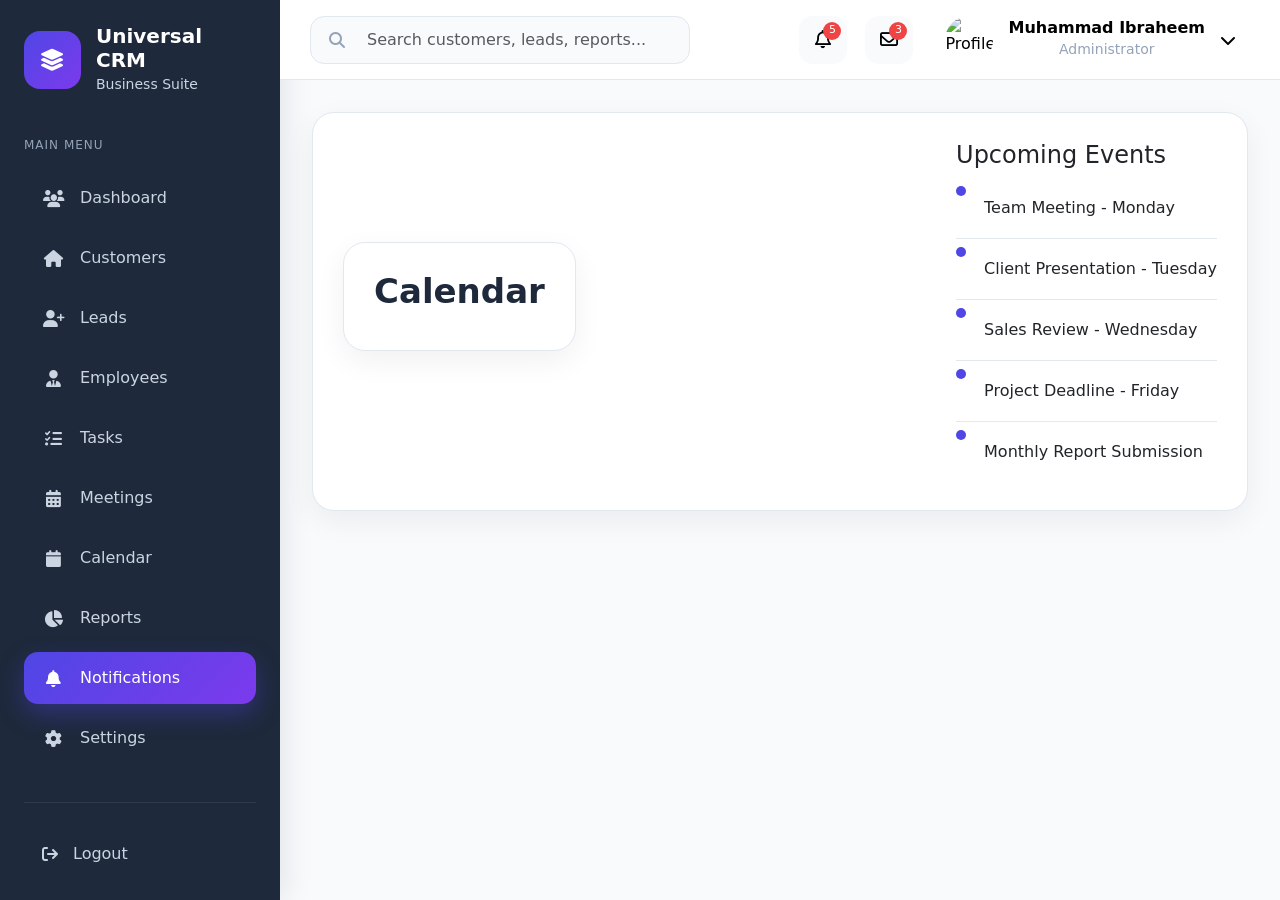
==== calenders.html @ 845adb65 "Day 3 & 4 Completed" ====
<!DOCTYPE html>
<html lang="en">

<head>

    <meta charset="UTF-8">

    <meta name="viewport" content="width=device-width, initial-scale=1.0">

    <title>Calenders | Universal CRM</title>

    <!-- Google Font -->

    <link rel="preconnect" href="https://fonts.googleapis.com">

    <link rel="preconnect" href="https://fonts.gstatic.com" crossorigin>

    <link href="https://fonts.googleapis.com/css2?family=Poppins:wght@300;400;500;600;700&display=swap"
        rel="stylesheet">

    <!-- Bootstrap -->

    <link href="https://cdn.jsdelivr.net/npm/bootstrap@5.3.3/dist/css/bootstrap.min.css" rel="stylesheet">

    <!-- Font Awesome -->

    <link rel="stylesheet" href="https://cdnjs.cloudflare.com/ajax/libs/font-awesome/6.6.0/css/all.min.css">

    <!-- CSS -->

    <link rel="stylesheet" href="css/style.css">

    <link rel="stylesheet" href="css/dashboard.css">

    <link rel="stylesheet" href="css/customers.css">
    <link rel="stylesheet" href="css/employees.css">
    <link rel="stylesheet" href="css/settings.css">

    <link rel="stylesheet" href="css/responsive.css">

</head>

<body>

    <!-- Mobile Overlay -->

    <div class="sidebar-overlay"></div>

    <div class="dashboard-wrapper">
        <!-- ================= SIDEBAR ================= -->

        <aside class="sidebar">

            <!-- Logo -->

            <div class="sidebar-header">

                <div class="sidebar-logo">

                    <i class="fa-solid fa-layer-group"></i>

                </div>

                <div>

                    <h4>Universal CRM</h4>

                    <small>Business Suite</small>

                </div>

            </div>

            <!-- Navigation -->

            <nav class="sidebar-nav">

                <p class="menu-title">
                    MAIN MENU
                </p>

                <ul>

                    <li>

                        <a href="/dashboard.html">

                            <i class="fa-solid fa-users"></i>
                            <span>Dashboard</span>

                        </a>

                    </li>

                    <li>

                        <a href="customers.html">


                            <i class="fa-solid fa-house"></i>
                            <span>Customers</span>

                        </a>

                    </li>

                    <li>

                        <a href="leads.html">

                            <i class="fa-solid fa-user-plus"></i>

                            <span>Leads</span>

                        </a>

                    </li>

                    <li>

                        <a href="employees.html">

                            <i class="fa-solid fa-user-tie"></i>

                            <span>Employees</span>

                        </a>

                    </li>

                    <li>

                        <a href="tasks.html">

                            <i class="fa-solid fa-list-check"></i>

                            <span>Tasks</span>

                        </a>

                    </li>

                    <li>

                        <a href="#">

                            <i class="fa-solid fa-calendar-days"></i>

                            <span>Meetings</span>

                        </a>

                    </li>

                    <li>

                        <a href="calender.html">

                            <i class="fa-solid fa-calendar"></i>

                            <span>Calendar</span>

                        </a>

                    </li>

                    <li>

                        <a href="reports.html">

                            <i class="fa-solid fa-chart-pie"></i>

                            <span>Reports</span>

                        </a>

                    </li>

                    <li>

                        <a href="notifications.html" class="active">

                            <i class="fa-solid fa-bell"></i>

                            <span>Notifications</span>

                        </a>

                    </li>

                    <li>

                        <a href="settings.html">

                            <i class="fa-solid fa-gear"></i>

                            <span>Settings</span>

                        </a>

                    </li>

                </ul>

            </nav>

            <!-- Bottom -->

            <div class="sidebar-footer">

                <a href="index.html">

                    <i class="fa-solid fa-arrow-right-from-bracket"></i>

                    Logout

                </a>

            </div>

        </aside>

        <!-- ================= MAIN ================= -->

        <main class="main-content">

            <!-- ================= NAVBAR ================= -->

            <!-- Copy the Navbar from dashboard.html here -->

            <header class="top-navbar">

                <!-- Left -->

                <div class="navbar-left">

                    <!-- Mobile Menu -->

                    <button class="menu-toggle" id="menuToggle">

                        <i class="fa-solid fa-bars"></i>

                    </button>

                    <!-- Search -->

                    <div class="search-box">

                        <i class="fa-solid fa-magnifying-glass"></i>

                        <input type="text" class="form-control" placeholder="Search customers, leads, reports...">

                    </div>

                </div>

                <!-- Right -->

                <div class="navbar-right">

                    <!-- Notification -->

                    <div class="notification">

                        <button class="icon-btn">

                            <i class="fa-regular fa-bell"></i>

                            <span class="badge-count">5</span>

                        </button>

                    </div>

                    <!-- Messages -->

                    <div class="notification">

                        <button class="icon-btn">

                            <i class="fa-regular fa-envelope"></i>

                            <span class="badge-count">3</span>

                        </button>

                    </div>


                    <!-- Profile -->

                    <div class="dropdown">

                        <button class="profile-btn" data-bs-toggle="dropdown">

                            <img src="https://ui-avatars.com/api/?name=Muhammad+Ibraheem&background=4F46E5&color=fff"
                                alt="Profile">

                            <div>

                                <h6>Muhammad Ibraheem</h6>

                                <small>Administrator</small>

                            </div>

                            <i class="fa-solid fa-chevron-down"></i>

                        </button>

                        <ul class="dropdown-menu dropdown-menu-end shadow border-0">

                            <li>

                                <a class="dropdown-item" href="customer-profile.html">

                                    <i class="fa-regular fa-user me-2"></i>

                                    Profile

                                </a>

                            </li>

                            <li>

                                <a class="dropdown-item" href="#">

                                    <i class="fa-solid fa-gear me-2"></i>

                                    Settings

                                </a>

                            </li>

                            <li>
                                <hr class="dropdown-divider">
                            </li>

                            <li>

                                <a class="dropdown-item text-danger" href="index.html">

                                    <i class="fa-solid fa-arrow-right-from-bracket me-2"></i>

                                    Logout

                                </a>

                            </li>

                        </ul>

                    </div>

                </div>

            </header>

            <section class="page-content">


                <div class="page-header">
                    <div class="page-header">

                        <h2>Calendar</h2>

                    </div>

                    <div class="profile-card">

                        <div class="card-body-custom">

                            <h4>Upcoming Events</h4>

                            <ul class="activity-list">

                                <li>Team Meeting - Monday</li>

                                <li>Client Presentation - Tuesday</li>

                                <li>Sales Review - Wednesday</li>

                                <li>Project Deadline - Friday</li>

                                <li>Monthly Report Submission</li>

                            </ul>

                        </div>

                    </div>
                </div>
          
            </section>

        </main>

    </div>



    <script src="https://cdn.jsdelivr.net/npm/bootstrap@5.3.3/dist/js/bootstrap.bundle.min.js"></script>

    <script src="js/dashboard.js"></script>


    <script src="https://cdn.jsdelivr.net/npm/bootstrap@5.3.3/dist/js/bootstrap.bundle.min.js"></script>

    <script src="js/dashboard.js"></script>

    <script src="js/employees.js"></script>

</body>

</html>
---- css/dashboard.css ----
/* ===========================================
   DASHBOARD LAYOUT
=========================================== */

body{

    background:#F8FAFC;

    overflow-x:hidden;

}

.dashboard-wrapper{

    display:flex;

    min-height:100vh;

}

/* Sidebar */

.sidebar{

    width:280px;

    background:#1E293B;

    color:white;

    position:fixed;

    top:0;

    left:0;

    height:100vh;

    overflow-y:auto;

    transition:.3s;

}

/* Main */

.main-content{

    margin-left:280px;

    width:calc(100% - 280px);

    min-height:100vh;

    display:flex;

    flex-direction:column;

}

/* Navbar */

.top-navbar{

    height:80px;

    background:white;

    border-bottom:1px solid #E2E8F0;

}

/* Welcome */

.welcome-section{

    padding:30px;

}

/* Statistics */

.stats-section{

    padding:0 30px 30px;

}

/* Main Content */

.content-section{

    padding:0 30px 30px;

}

/* ===========================================
   SIDEBAR
=========================================== */

.sidebar{

    display:flex;

    flex-direction:column;

    justify-content:space-between;

    padding:24px;

    box-shadow:8px 0 25px rgba(15,23,42,.08);

}

/* Header */

.sidebar-header{

    display:flex;

    align-items:center;

    gap:15px;

    margin-bottom:40px;

}

.sidebar-logo{

    width:58px;

    height:58px;

    border-radius:16px;

    background:linear-gradient(135deg,#4F46E5,#7C3AED);

    display:flex;

    justify-content:center;

    align-items:center;

    font-size:22px;

    color:#fff;

}

.sidebar-header h4{

    margin:0;

    font-size:20px;

    font-weight:700;

}

.sidebar-header small{

    color:#CBD5E1;

}

/* Menu */

.menu-title{

    font-size:12px;

    color:#94A3B8;

    margin-bottom:18px;

    letter-spacing:1px;

}

.sidebar-nav ul{

    list-style:none;

    padding:0;

    margin:0;

}

.sidebar-nav li{

    margin-bottom:8px;

}

.sidebar-nav a{

    display:flex;

    align-items:center;

    gap:16px;

    color:#CBD5E1;

    padding:14px 18px;

    border-radius:14px;

    transition:.3s;

    text-decoration:none;

    font-weight:500;

}

.sidebar-nav a i{

    width:22px;

    text-align:center;

    font-size:17px;

}

/* Hover */

.sidebar-nav a:hover{

    background:rgba(255,255,255,.08);

    color:#fff;

    transform:translateX(5px);

}

/* Active */

.sidebar-nav a.active{

    background:linear-gradient(135deg,#4F46E5,#7C3AED);

    color:#fff;

    box-shadow:0 10px 25px rgba(79,70,229,.35);

}

/* Footer */

.sidebar-footer{

    margin-top:30px;

    border-top:1px solid rgba(255,255,255,.08);

    padding-top:25px;

}

.sidebar-footer a{

    display:flex;

    align-items:center;

    gap:15px;

    color:#CBD5E1;

    text-decoration:none;

    padding:14px 18px;

    border-radius:14px;

    transition:.3s;

}

.sidebar-footer a:hover{

    background:#EF4444;

    color:#fff;

}
/* ===========================================
   TOP NAVBAR
=========================================== */

.top-navbar{

    height:80px;

    background:#fff;

    display:flex;

    justify-content:space-between;

    align-items:center;

    padding:0 30px;

    border-bottom:1px solid #E2E8F0;

    position:sticky;

    top:0;

    z-index:999;

}

/* Left */

.navbar-left{

    display:flex;

    align-items:center;

    gap:20px;

}

/* Toggle */

.menu-toggle{

    display:none;

    width:46px;

    height:46px;

    border:none;

    background:#F1F5F9;

    border-radius:12px;

    font-size:18px;

    color:#334155;

}

/* Search */

.search-box{

    width:380px;

    height:48px;

    background:#F8FAFC;

    border:1px solid #E2E8F0;

    border-radius:14px;

    display:flex;

    align-items:center;

    padding:0 18px;

}

.search-box i{

    color:#94A3B8;

    margin-right:10px;

}

.search-box input{

    border:none;

    background:transparent;

}

.search-box input:focus{

    box-shadow:none;

}

/* Right */

.navbar-right{

    display:flex;

    align-items:center;

    gap:18px;

}

/* Icons */

.icon-btn{

    width:48px;

    height:48px;

    border:none;

    border-radius:14px;

    background:#F8FAFC;

    position:relative;

    font-size:18px;

    transition:.3s;

}

.icon-btn:hover{

    background:#EEF2FF;

    color:#4F46E5;

}

.badge-count{

    position:absolute;

    top:6px;

    right:6px;

    width:18px;

    height:18px;

    background:#EF4444;

    color:#fff;

    border-radius:50%;

    font-size:11px;

    display:flex;

    justify-content:center;

    align-items:center;

}

/* Profile */

.profile-btn{

    border:none;

    background:white;

    display:flex;

    align-items:center;

    gap:15px;

    padding:8px 14px;

    border-radius:14px;

    transition:.3s;

}

.profile-btn:hover{

    background:#F8FAFC;

}

.profile-btn img{

    width:48px;

    height:48px;

    border-radius:50%;

    object-fit:cover;

}

.profile-btn h6{

    margin:0;

    font-weight:600;

}

.profile-btn small{

    color:#94A3B8;

}

.dropdown-menu{

    border-radius:16px;

    padding:10px;

}

.dropdown-item{

    padding:10px 14px;

    border-radius:10px;

}

.dropdown-item:hover{

    background:#EEF2FF;

}

/* ===========================================
   WELCOME SECTION
=========================================== */

.welcome-card{

    background:linear-gradient(135deg,#4F46E5,#7C3AED);

    color:#fff;

    padding:40px;

    border-radius:24px;

    position:relative;

    overflow:hidden;

    box-shadow:0 20px 40px rgba(79,70,229,.20);

}

.welcome-card::before{

    content:"";

    position:absolute;

    width:250px;

    height:250px;

    border-radius:50%;

    background:rgba(255,255,255,.08);

    top:-120px;

    right:-100px;

}

.welcome-card h2{

    font-size:36px;

    font-weight:700;

    margin:18px 0;

}

.welcome-card h2 span{

    color:#FCD34D;

}

.welcome-card p{

    max-width:650px;

    line-height:1.8;

    opacity:.9;

}

.welcome-badge{

    display:inline-flex;

    align-items:center;

    padding:8px 16px;

    background:rgba(255,255,255,.18);

    border-radius:30px;

    font-size:14px;

}

.welcome-actions{

    margin-top:30px;

    display:flex;

    gap:15px;

}

.welcome-actions .btn{

    padding:12px 24px;
    
    border-radius:12px;

    font-weight:600;

}

/* Summary Card */

.business-summary{

    background:#fff;

    border-radius:24px;

    padding:30px;

    height:100%;

    box-shadow:0 10px 30px rgba(15,23,42,.08);

    border:1px solid #E2E8F0;

}

.business-summary h6{

    color:#64748B;

    margin-bottom:12px;

}

.business-summary h3{

    font-size:36px;

    font-weight:700;

    margin-bottom:10px;

    color:#1E293B;

}

.summary-stats{

    display:flex;

    justify-content:space-between;

    margin-top:25px;

    padding-top:20px;

    border-top:1px solid #E2E8F0;

}

.summary-stats h5{

    margin-bottom:5px;

    font-weight:700;

}

.summary-stats small{

    color:#64748B;

}

/* ===========================================
   STATISTICS
=========================================== */

.stat-card{

    background:#fff;

    border-radius:22px;

    padding:25px;

    display:flex;

    align-items:center;

    justify-content:space-between;

    position:relative;

    overflow:hidden;

    border-left:5px solid #4F46E5;

    box-shadow:0 10px 30px rgba(15,23,42,.08);

    transition:.35s;

}

.stat-card:hover{

    transform:translateY(-8px);

    box-shadow:0 20px 40px rgba(15,23,42,.12);

}

.stat-card::before{

    content:"";

    position:absolute;

    width:120px;

    height:120px;

    background:rgba(79,70,229,.04);

    border-radius:50%;

    right:-50px;

    top:-50px;

}

/* Border Colors */

.border-primary{

    border-left-color:#4F46E5;

}

.border-success{

    border-left-color:#22C55E;

}

.border-warning{

    border-left-color:#F59E0B;

}

.border-purple{

    border-left-color:#7C3AED;

}

/* Icon */

.stat-icon{

    width:68px;

    height:68px;

    border-radius:18px;

    display:flex;

    justify-content:center;

    align-items:center;

    font-size:26px;

    flex-shrink:0;

}

.purple-bg{

    background:#F3E8FF;

    color:#7C3AED;

}

/* Content */

.stat-content{

    flex:1;

    margin-left:20px;

}

.stat-content span{

    color:#64748B;

    font-size:14px;

}

.stat-content h3{

    font-size:34px;

    font-weight:700;

    margin-top:8px;

    margin-bottom:0;

    color:#1E293B;

}

/* Growth */

.stat-growth{

    font-size:15px;

    font-weight:600;

    display:flex;

    align-items:center;

    gap:6px;

}

/* ===========================================
   DASHBOARD CARDS
=========================================== */

.dashboard-card{

    background:#fff;

    border-radius:22px;

    padding:28px;

    border:1px solid #E2E8F0;

    box-shadow:0 10px 30px rgba(15,23,42,.08);

    transition:.35s;

}

.dashboard-card:hover{

    transform:translateY(-5px);

}

.card-header-custom{

    display:flex;

    justify-content:space-between;

    align-items:center;

    margin-bottom:30px;

}

.card-header-custom h4{

    font-size:22px;

    font-weight:700;

    margin-bottom:6px;

}

.card-header-custom p{

    margin:0;

    color:#64748B;

}

.card-header-custom .form-select{

    width:120px;

    border-radius:10px;

}

/* Chart */

#revenueChart{

    height:360px !important;

}

/* ===========================================
   ACTIVITY
=========================================== */

.activity-card{

    height:100%;

}

.activity-list{

    list-style:none;

    margin:0;

    padding:0;

}

.activity-list li{

    display:flex;

    align-items:flex-start;

    gap:15px;

    padding:18px 0;

    border-bottom:1px solid #E2E8F0;

}

.activity-list li:last-child{

    border-bottom:none;

}

.activity-icon{

    width:48px;

    height:48px;

    border-radius:14px;

    display:flex;

    justify-content:center;

    align-items:center;

    font-size:18px;

    flex-shrink:0;

}

.activity-list h6{

    margin-bottom:4px;

    font-weight:600;

}

.activity-list small{

    color:#64748B;

}
/* ===========================================
   MEETINGS
=========================================== */

.meeting-item{

    display:flex;

    align-items:center;

    gap:15px;

    padding:16px 0;

    border-bottom:1px solid #E2E8F0;

}

.meeting-item:last-child{

    border:none;

}

.meeting-time{

    width:65px;

    height:65px;

    border-radius:16px;

    background:#EEF2FF;

    color:#4F46E5;

    display:flex;

    justify-content:center;

    align-items:center;

    font-weight:700;

}

/* ===========================================
   TASKS
=========================================== */

.task-item{

    display:flex;

    align-items:center;

    gap:14px;

    padding:16px 0;

    border-bottom:1px solid #E2E8F0;

}

.task-item:last-child{

    border:none;

}

.task-item input{

    width:18px;

    height:18px;

}

/* ===========================================
   QUICK STATS
=========================================== */

.quick-stat{

    display:flex;

    justify-content:space-between;

    margin-bottom:10px;

    font-weight:600;

}

.progress{

    height:10px;

    border-radius:50px;

    background:#EEF2FF;

}

.progress-bar{

    border-radius:50px;

}
---- css/customers.css ----
/* ===========================================
   CUSTOMER PAGE
=========================================== */

.page-content{

    padding:32px;

}

/* Breadcrumb */

.page-breadcrumb{

    margin-bottom:20px;

}

.breadcrumb{

    margin:0;

}

.breadcrumb-item{

    font-size:14px;

}

.breadcrumb-item a{

    color:#64748B;

    text-decoration:none;

}

.breadcrumb-item.active{

    color:#4F46E5;

    font-weight:600;

}

/* Header */

.page-header{

    background:#fff;

    border-radius:22px;

    padding:28px 30px;

    display:flex;

    justify-content:space-between;

    align-items:center;

    margin-bottom:30px;

    border:1px solid #E2E8F0;

    box-shadow:0 10px 30px rgba(15,23,42,.06);

}

.page-header h2{

    font-size:34px;

    font-weight:700;

    margin-bottom:10px;

    color:#1E293B;

}

.page-header p{

    margin:0;

    color:#64748B;

    max-width:650px;

    line-height:1.7;

}

.add-btn{

    height:52px;

    padding:0 24px;

    border-radius:14px;

    background:linear-gradient(135deg,#4F46E5,#7C3AED);

    border:none;

    font-weight:600;

    transition:.3s;

}

.add-btn:hover{

    transform:translateY(-3px);

    box-shadow:0 15px 30px rgba(79,70,229,.25);

}

/* ===========================================
   CUSTOMER STATS
=========================================== */

.customer-stat-card{

    background:#fff;

    border-radius:22px;

    padding:24px;

    border:1px solid #E2E8F0;

    box-shadow:0 10px 30px rgba(15,23,42,.06);

    transition:.35s;

    height:100%;

}

.customer-stat-card:hover{

    transform:translateY(-8px);

    box-shadow:0 20px 45px rgba(15,23,42,.10);

}

.stat-top{

    display:flex;

    justify-content:space-between;

    align-items:center;

    margin-bottom:22px;

}

.customer-icon{

    width:65px;

    height:65px;

    border-radius:18px;

    display:flex;

    justify-content:center;

    align-items:center;

    font-size:24px;

}

.premium-icon{

    background:#F3E8FF;

    color:#7C3AED;

}

.customer-stat-card h3{

    font-size:34px;

    font-weight:700;

    color:#1E293B;

    margin-bottom:8px;

}

.customer-stat-card p{

    color:#64748B;

    margin:0;

}

.growth{

    font-size:14px;

    font-weight:600;

    display:flex;

    align-items:center;

    gap:6px;

}

.growth.positive{

    color:#22C55E;

}

.growth.negative{

    color:#EF4444;

}
/* ===========================================
   CUSTOMER TOOLBAR
=========================================== */

.customer-toolbar{

    background:#fff;

    padding:24px;

    border-radius:20px;

    border:1px solid #E2E8F0;

    box-shadow:0 10px 30px rgba(15,23,42,.06);

    margin-bottom:30px;

}
.customer-toolbar .btn{

    height:52px;

}

.search-input{

    position:relative;

}

.search-input i{

    position:absolute;

    top:50%;

    left:18px;

    transform:translateY(-50%);

    color:#94A3B8;

}

.search-input input{

    height:52px;

    padding-left:50px;

    border-radius:14px;

    border:1px solid #CBD5E1;

}

.search-input input:focus{

    border-color:#4F46E5;

    box-shadow:0 0 0 .2rem rgba(79,70,229,.15);

}

.customer-toolbar .form-select{

    height:52px;

    border-radius:14px;

}

.export-btn{

    height:52px;

    border-radius:14px;

    border:1px solid #CBD5E1;

}
/* ===========================================
   CUSTOMER TABLE
=========================================== */

.table-card{

    background:#fff;

    border-radius:22px;

    overflow:hidden;

    border:1px solid #E2E8F0;

    box-shadow:0 10px 30px rgba(15,23,42,.06);

}

.customer-table{

    margin:0;

}

.customer-table thead{

    background:#F8FAFC;

}

.customer-table th{

    padding:18px;

    font-weight:600;

    color:#475569;

    border-bottom:1px solid #E2E8F0;

}

.customer-table td{

    padding:18px;

    vertical-align:middle;

}

.customer-table tbody tr{

    transition:.3s;

}

.customer-table tbody tr{

    transition:all .3s ease;

}

.customer-table tbody tr{

    transition:all .3s ease;

}

.customer-table tbody tr:hover{

    background:#F8FAFC;

    transform:scale(1.002);

}

.customer-info{

    display:flex;

    align-items:center;

    gap:15px;

}

.customer-avatar{

    width:52px;

    height:52px;

    border-radius:50%;

    object-fit:cover;

    border:2px solid #EEF2FF;

}
.customer-info h6{

    margin-bottom:4px;

    font-weight:600;

}

.customer-info small{

    color:#64748B;

}

.customer-table .btn{

    width:38px;

    height:38px;

    border-radius:10px;

    margin:0 2px;

}
/* ===========================================
   CUSTOMER MODAL
=========================================== */

.customer-modal{

    border:none;

    border-radius:24px;

    overflow:hidden;

}

.customer-modal .modal-header{

    padding:30px;

}

.customer-modal .modal-body{

    padding:30px;

}

.customer-modal .modal-footer{

    padding:25px 30px;

}

.customer-modal .form-label{

    font-weight:600;

    margin-bottom:8px;

}

.customer-modal .form-control,
.customer-modal .form-select{

    height:52px;

    border-radius:14px;

    border:1px solid #CBD5E1;

}

.customer-modal textarea{

    height:auto !important;

    resize:none;

}

.customer-modal .form-control:focus,
.customer-modal .form-select:focus{

    border-color:#4F46E5;

    box-shadow:0 0 0 .2rem rgba(79,70,229,.15);

}

.save-btn{

    background:linear-gradient(135deg,#4F46E5,#7C3AED);

    border:none;

    padding:12px 28px;

    border-radius:14px;

    font-weight:600;

}

.save-btn:hover{

    transform:translateY(-2px);

    box-shadow:0 15px 30px rgba(79,70,229,.25);

}
/* ===========================================
   PAGINATION
=========================================== */

.pagination-wrapper{

    display:flex;

    justify-content:space-between;

    align-items:center;

    margin-top:30px;

}

.pagination .page-link{

    border:none;

    color:#475569;

    margin:0 4px;

    border-radius:10px;

    padding:10px 16px;

}

.pagination .active .page-link{

    background:#4F46E5;

}

.pagination .page-link:hover{

    background:#EEF2FF;

}
/* ===========================
   ACTION BUTTONS
=========================== */

.btn-icon{

    width:40px;

    height:40px;

    border:none;

    border-radius:12px;

    display:inline-flex;

    justify-content:center;

    align-items:center;

    transition:all .25s ease;

    margin:0 3px;

}

.view-btn{

    background:#EEF2FF;

    color:#4F46E5;

}

.view-btn:hover{

    background:#4F46E5;

    color:white;

}

.edit-btn{

    background:#ECFDF5;

    color:#16A34A;

}

.edit-btn:hover{

    background:#16A34A;

    color:white;

}

.delete-btn{

    background:#FEF2F2;

    color:#DC2626;

}

.delete-btn:hover{

    background:#DC2626;

    color:white;

}
/* ==========================================
   CUSTOMER DETAILS
========================================== */

.customer-details{

    width:420px;

    border-left:1px solid #E2E8F0;

}

.customer-profile{

    text-align:center;

    margin-bottom:30px;

}

.profile-avatar{

    width:120px;

    height:120px;

    border-radius:50%;

    object-fit:cover;

    margin-bottom:20px;

    border:5px solid #EEF2FF;

}

.customer-profile h4{

    font-weight:700;

}

.detail-item{

    display:flex;

    align-items:center;

    gap:15px;

    padding:15px 0;

    border-bottom:1px solid #F1F5F9;

}

.detail-item i{

    width:42px;

    height:42px;

    display:flex;

    align-items:center;

    justify-content:center;

    border-radius:12px;

    background:#EEF2FF;

    color:#4F46E5;

}

.activity-list{

    list-style:none;

    padding:0;

}

.activity-list li{

    position:relative;

    padding-left:28px;

}

.activity-list li::before{

    content:"";

    position:absolute;

    left:0;

    top:8px;

    width:10px;

    height:10px;

    border-radius:50%;

    background:#4F46E5;

}

.pagination{

    flex-wrap:wrap;

}
---- css/employees.css ----
/* =====================================
   EMPLOYEES PAGE
===================================== */

@import url("customers.css");

/* Employee specific customizations */

.employee-avatar{

    width:52px;

    height:52px;

    border-radius:50%;

    object-fit:cover;

}

.department-badge{

    padding:6px 12px;

    border-radius:20px;

    font-size:13px;

    font-weight:600;

}

.department-dev{

    background:#EEF2FF;

    color:#4F46E5;

}

.department-hr{

    background:#ECFDF5;

    color:#16A34A;

}

.department-sales{

    background:#FEF3C7;

    color:#B45309;

}

.department-finance{

    background:#DBEAFE;

    color:#2563EB;

}

.department-marketing{

    background:#FCE7F3;

    color:#DB2777;

}

.department-support{

    background:#E0F2FE;

    color:#0284C7;

}

.department-design{

    background:#F3E8FF;

    color:#7C3AED;

}

.department-admin{

    background:#F1F5F9;

    color:#475569;

}

.employee-card:hover{

    transform:translateY(-5px);

}

.employee-table tr{

    transition:.3s;

}

.employee-table tr:hover{

    background:#F8FAFC;

}

.employee-modal .form-control,

.employee-modal .form-select{

    height:52px;

    border-radius:14px;

}

.employee-modal textarea{

    resize:none;

}

.employee-modal .form-control:focus,

.employee-modal .form-select:focus{

    border-color:#4F46E5;

    box-shadow:0 0 0 .2rem rgba(79,70,229,.15);

}
---- css/responsive.css ----
/* Tablet */

@media(max-width:992px){

    .right-panel{

        padding:25px;

    }

}

/* Mobile */

@media(max-width:768px){

    .login-card{

        padding:30px;

    }

}

/* ===========================
   Dashboard Responsive
=========================== */

@media(max-width:992px){

.sidebar{

    left:-280px;

}

.sidebar.show{

    left:0;

}

.main-content{

    margin-left:0;

    width:100%;

}

.menu-toggle{

    display:flex;

    justify-content:center;

    align-items:center;

}

.search-box{

    width:220px;

}

}

@media(max-width:768px){

.top-navbar{

    padding:15px;

}

.search-box{

    display:none;

}

.profile-btn h6,
.profile-btn small,
.profile-btn i{

    display:none;

}

.profile-btn{

    padding:0;

    background:none;

}

}
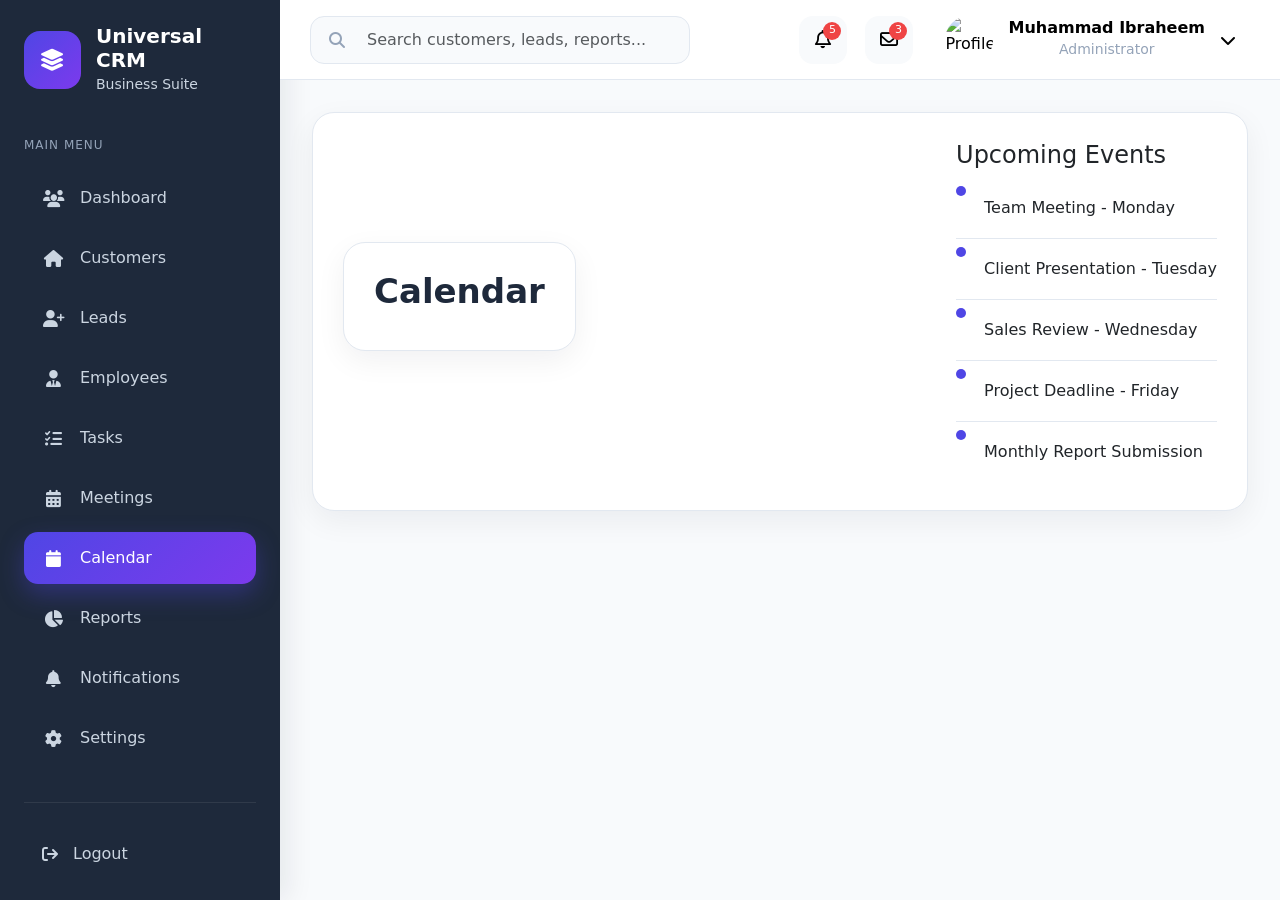
==== commit 08b0d0b6: "Day 3 & 4 Completed" ====
--- a/calenders.html
+++ b/calenders.html
@@ -154,7 +154,7 @@
 
                     <li>
 
-                        <a href="calender.html">
+                        <a href="calender.html" class="active">
 
                             <i class="fa-solid fa-calendar"></i>
 
@@ -178,7 +178,7 @@
 
                     <li>
 
-                        <a href="notifications.html" class="active">
+                        <a href="notifications.html">
 
                             <i class="fa-solid fa-bell"></i>
 
